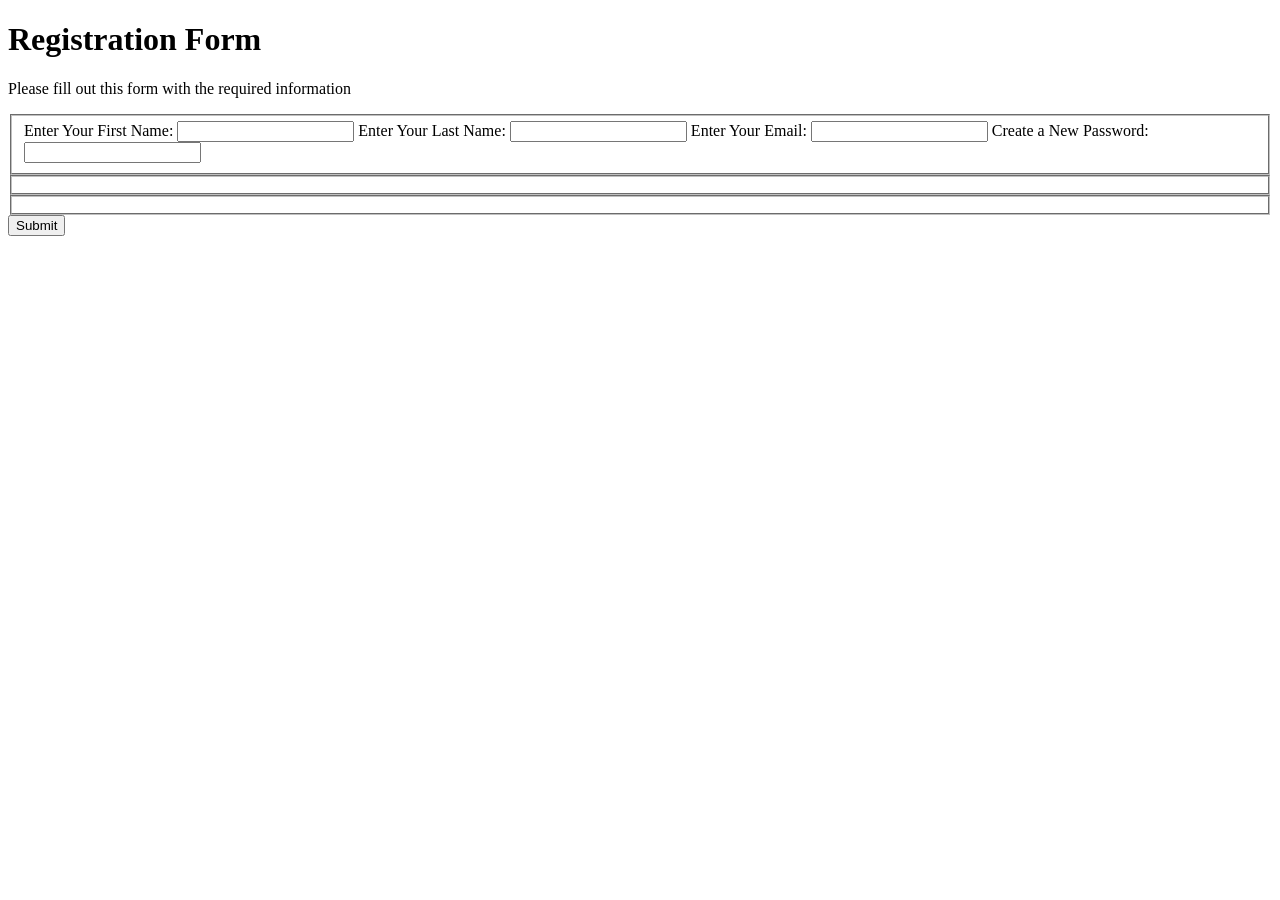
==== Registration Form/index.html @ b2f8ad0e "addedd" ====
<!DOCTYPE html>
<html lang="en">
  <head>
    <meta charset="UTF-8">
    <title>Registration Form</title>
    <link rel="stylesheet" href="styles.css" />
  </head>
  <body>
    <h1>Registration Form</h1>
    <p>Please fill out this form with the required information</p>
    <form method="post" action='https://register-demo.freecodecamp.org'>
      <fieldset>
        <label for="first-name">Enter Your First Name: <input id="first-name" type="text"/></label>
        <label for="last-name">Enter Your Last Name: <input id="last-name" type="text"/></label>
        <label for="email">Enter Your Email: <input id="email" type="email" /></label>
        <label for="new-password">Create a New Password: <input id="new-password" type="password"/></label>
      </fieldset>
      <fieldset></fieldset>
      <fieldset></fieldset>
      <input type="submit" value="Submit"/>
    </form>
  </body>
</html>
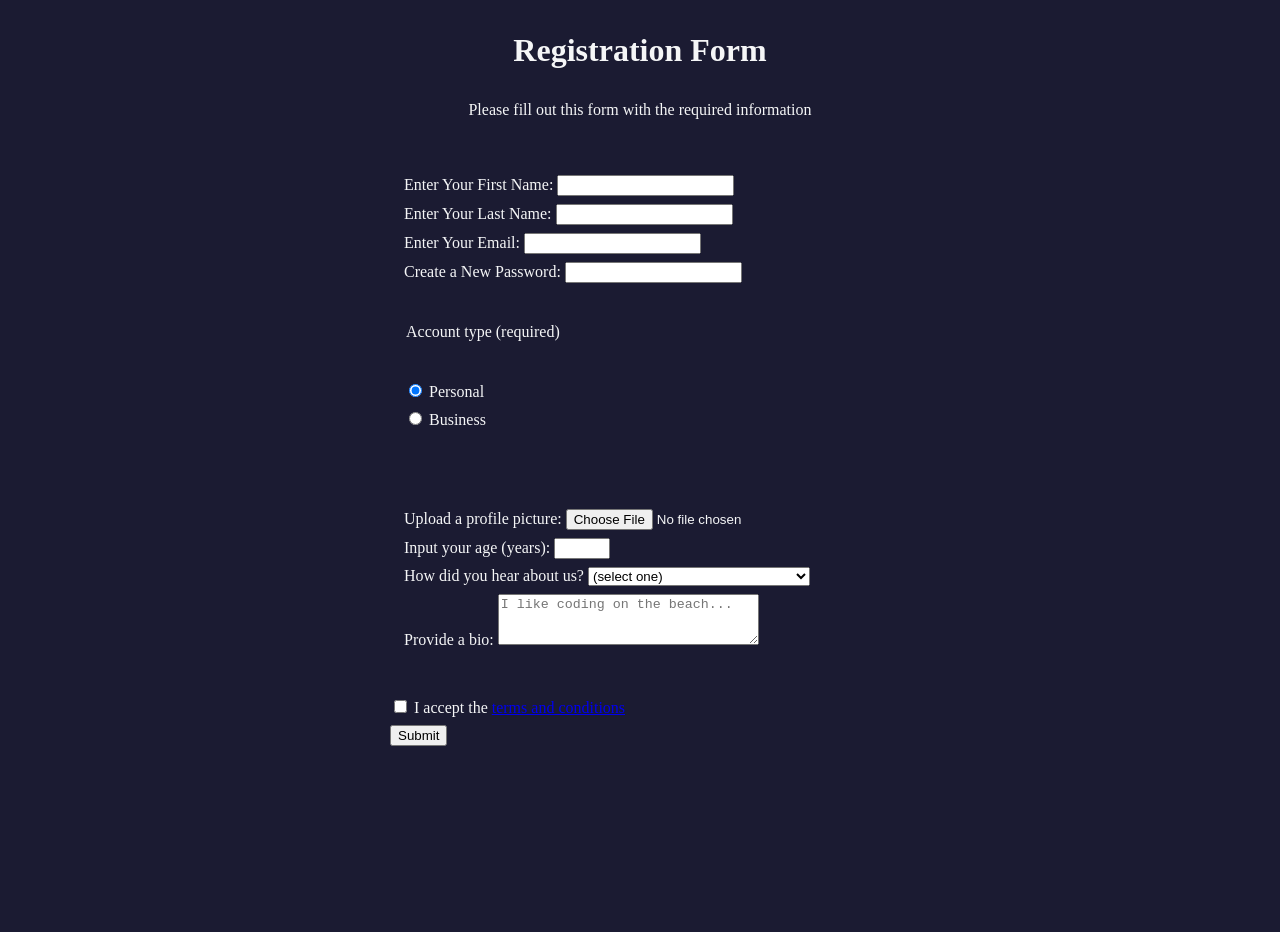
==== commit 8e67ea51: "pushing" ====
--- a/Registration Form/index.html
+++ b/Registration Form/index.html
@@ -10,14 +10,36 @@
     <p>Please fill out this form with the required information</p>
     <form method="post" action='https://register-demo.freecodecamp.org'>
       <fieldset>
-        <label for="first-name">Enter Your First Name: <input id="first-name" type="text"/></label>
-        <label for="last-name">Enter Your Last Name: <input id="last-name" type="text"/></label>
-        <label for="email">Enter Your Email: <input id="email" type="email" /></label>
-        <label for="new-password">Create a New Password: <input id="new-password" type="password"/></label>
+        <label for="first-name">Enter Your First Name: <input id="first-name" name="first-name" type="text" required /></label>
+        <label for="last-name">Enter Your Last Name: <input id="last-name" name="last-name" type="text" required /></label>
+        <label for="email">Enter Your Email: <input id="email" name="email" type="email" required /></label>
+        <label for="new-password">Create a New Password: <input id="new-password" name="new-password" type="password" pattern="[a-z0-5]{8,}" required /></label>
       </fieldset>
-      <fieldset></fieldset>
-      <fieldset></fieldset>
-      <input type="submit" value="Submit"/>
+      <fieldset>
+        <legend>Account type (required)</legend>
+        <label for="personal-account"><input id="personal-account" type="radio" name="account-type" checked /> Personal</label>
+        <label for="business-account"><input id="business-account" type="radio" name="account-type" /> Business</label>
+      </fieldset>
+      <fieldset>
+        <label for="profile-picture">Upload a profile picture: <input id="profile-picture" type="file" name="file" /></label>
+        <label for="age">Input your age (years): <input id="age" type="number" name="age" min="13" max="120" /></label>
+        <label for="referrer">How did you hear about us?
+          <select id="referrer" name="referrer">
+            <option value="">(select one)</option>
+            <option value="1">freeCodeCamp News</option>
+            <option value="2">freeCodeCamp YouTube Channel</option>
+            <option value="3">freeCodeCamp Forum</option>
+            <option value="4">Other</option>
+          </select>
+        </label>
+        <label for="bio">Provide a bio:
+          <textarea id="bio" name="bio" rows="3" cols="30" placeholder="I like coding on the beach..."></textarea>
+        </label>
+      </fieldset>
+      <label for="terms-and-conditions">
+        <input id="terms-and-conditions" type="checkbox" required name="terms-and-conditions" /> I accept the <a href="https://www.freecodecamp.org/news/terms-of-service/">terms and conditions</a>
+      </label>
+      <input type="submit" value="Submit" />
     </form>
   </body>
 </html>
--- a/Registration Form/styles.css
+++ b/Registration Form/styles.css
@@ -0,0 +1,32 @@
+body {
+  width: 100%;
+  height: 100vh;
+  margin: 0;
+  background-color: #1b1b32;
+  color: #f5f6f7;
+  font-family: Tahoma;
+  font-size: 16px;
+}
+
+h1, p{
+  margin: 1em auto;
+  text-align: center;
+}
+
+form{
+  margin: 0 auto;
+  max-width: 500px;
+  min-width: 300px;
+  width: 60vw;
+}
+
+fieldset{
+  border: 0;
+  padding-top: 2rem;
+  padding-bottom: 2rem;
+}
+
+label {
+  display: block;
+  margin: 0.5rem 0;
+}
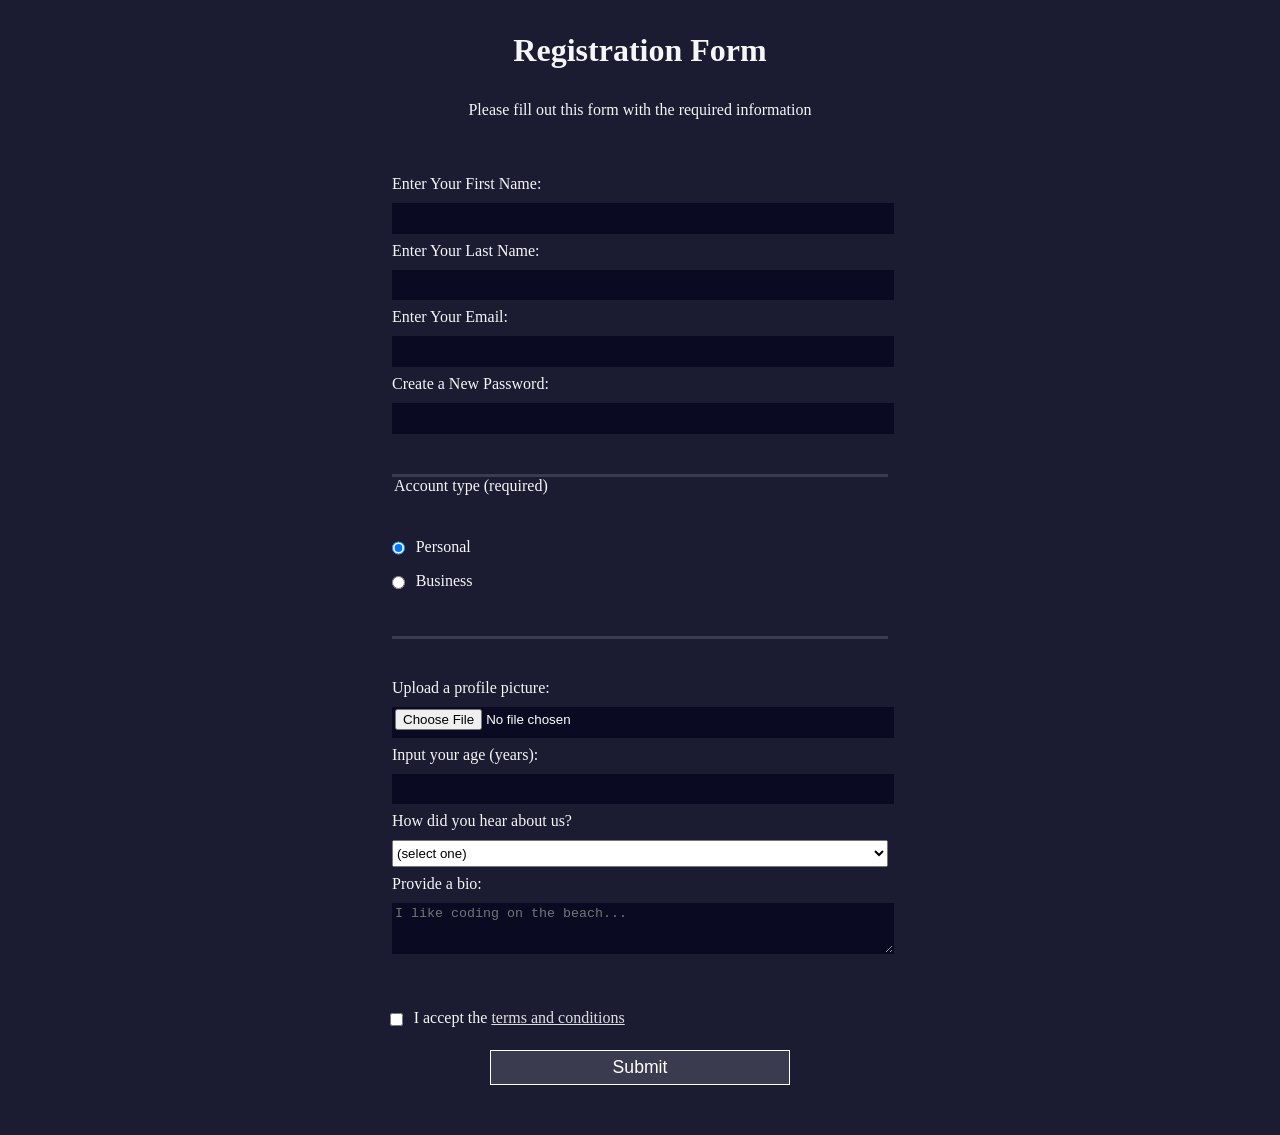
==== commit 624dcd71: "push push" ====
--- a/Registration Form/index.html
+++ b/Registration Form/index.html
@@ -17,8 +17,8 @@
       </fieldset>
       <fieldset>
         <legend>Account type (required)</legend>
-        <label for="personal-account"><input id="personal-account" type="radio" name="account-type" checked /> Personal</label>
-        <label for="business-account"><input id="business-account" type="radio" name="account-type" /> Business</label>
+        <label for="personal-account"><input id="personal-account" type="radio" name="account-type" class="inline" checked /> Personal</label>
+        <label for="business-account"><input id="business-account" type="radio" name="account-type" class="inline" /> Business</label>
       </fieldset>
       <fieldset>
         <label for="profile-picture">Upload a profile picture: <input id="profile-picture" type="file" name="file" /></label>
@@ -37,7 +37,7 @@
         </label>
       </fieldset>
       <label for="terms-and-conditions">
-        <input id="terms-and-conditions" type="checkbox" required name="terms-and-conditions" /> I accept the <a href="https://www.freecodecamp.org/news/terms-of-service/">terms and conditions</a>
+        <input id="terms-and-conditions" type="checkbox" required name="terms-and-conditions" class="inline"/> I accept the <a href="https://www.freecodecamp.org/news/terms-of-service/">terms and conditions</a>
       </label>
       <input type="submit" value="Submit" />
     </form>
--- a/Registration Form/styles.css
+++ b/Registration Form/styles.css
@@ -8,25 +8,69 @@
   font-size: 16px;
 }
 
-h1, p{
+h1, p {
   margin: 1em auto;
   text-align: center;
 }
 
-form{
-  margin: 0 auto;
+form {
+  width: 60vw;
   max-width: 500px;
   min-width: 300px;
-  width: 60vw;
+  margin: 0 auto;
+  padding-bottom: 2em;
 }
 
-fieldset{
-  border: 0;
-  padding-top: 2rem;
-  padding-bottom: 2rem;
+fieldset {
+  border: none;
+  padding: 2rem 0;
+  border-bottom: 3px solid #3b3b4f;
+}
+
+fieldset:last-of-type {
+  border-bottom: none;
 }
 
 label {
   display: block;
   margin: 0.5rem 0;
 }
+
+input,
+textarea,
+select {
+  margin: 10px 0 0 0;
+  width: 100%;
+  min-height: 2em;
+}
+
+input, textarea {
+  background-color: #0a0a23;
+  border: 1px solid #0a0a23;
+  color: #ffffff;
+}
+
+.inline {
+  width: unset;
+  margin: 0 0.5em 0 0;
+  vertical-align: middle;
+}
+
+input[type="submit"] {
+  display: block;
+  width: 60%;
+  margin: 1em auto;
+  height: 2em;
+  font-size: 1.1rem;
+  background-color: #3b3b4f;
+  border-color: white;
+  min-width: 300px;
+}
+
+input[type="file"] {
+  padding: 1px 2px;
+}
+
+a{
+  color: #dfdfe2;
+}
